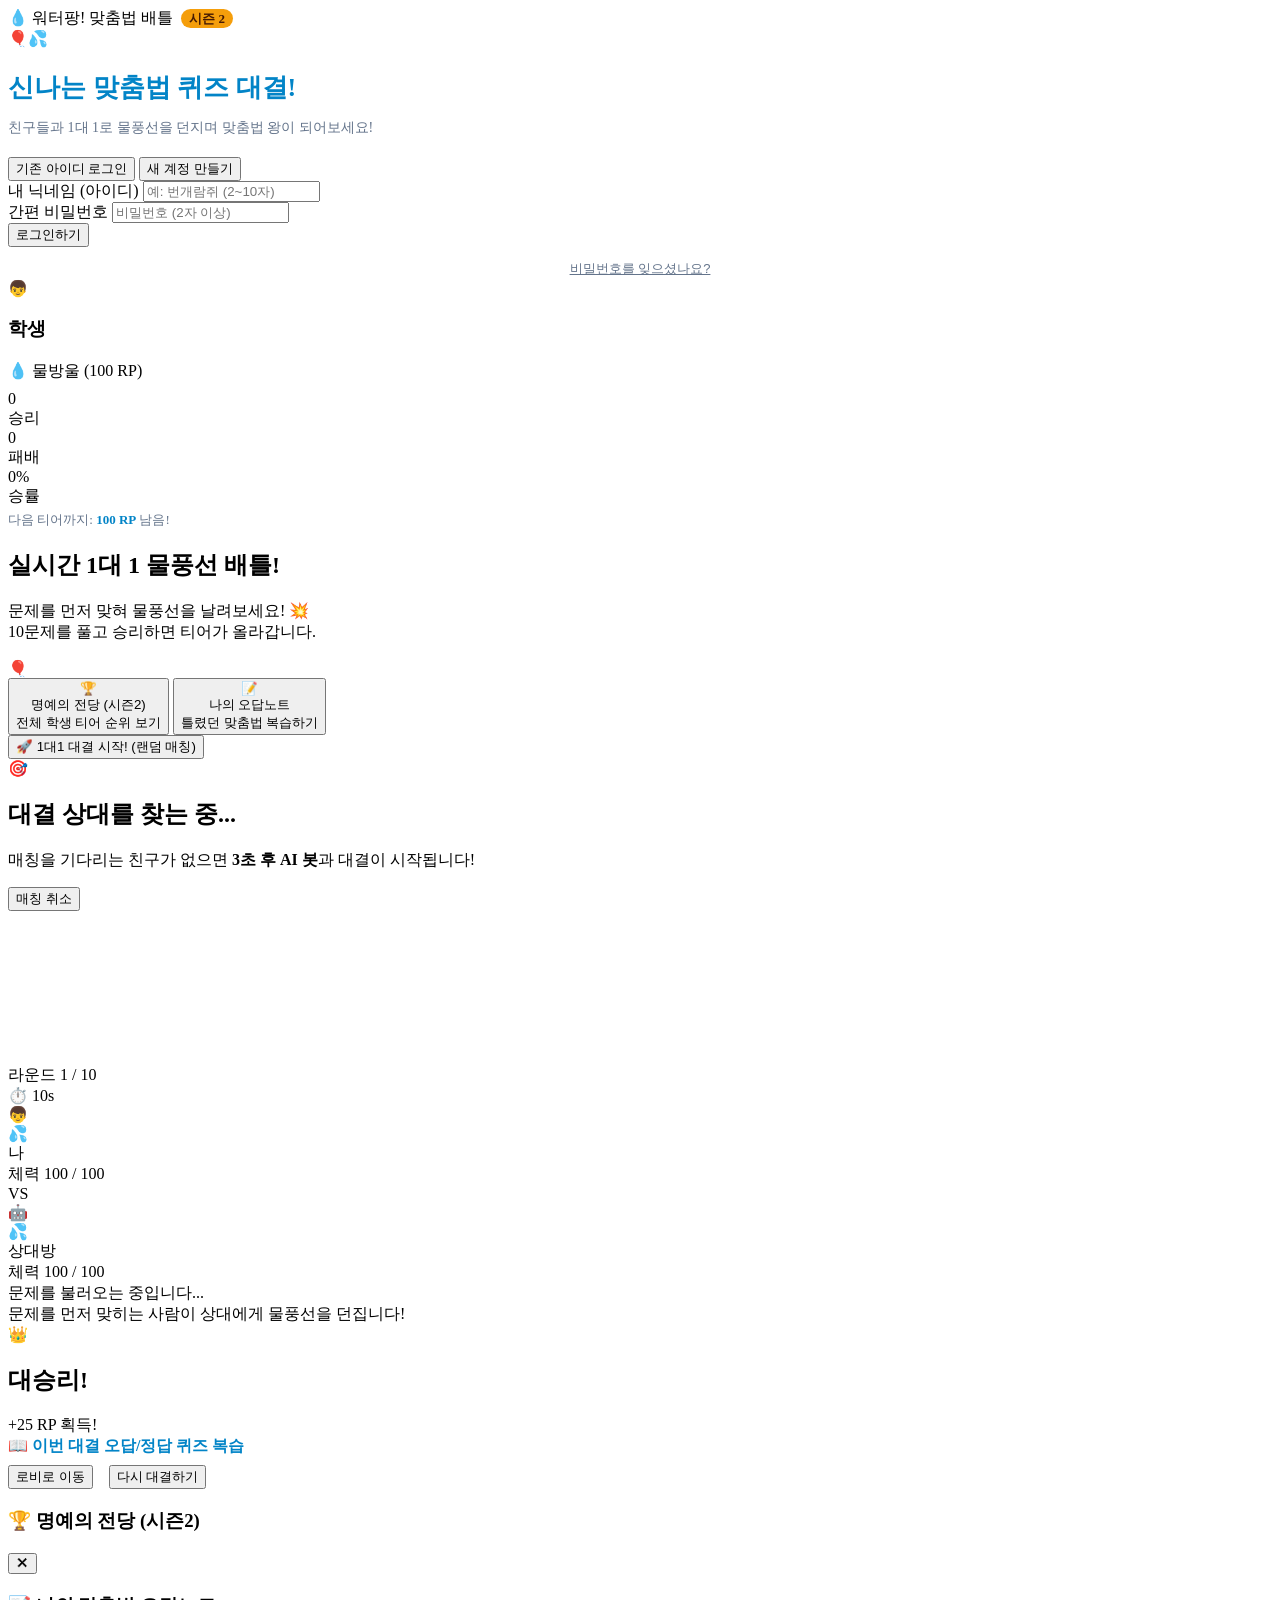
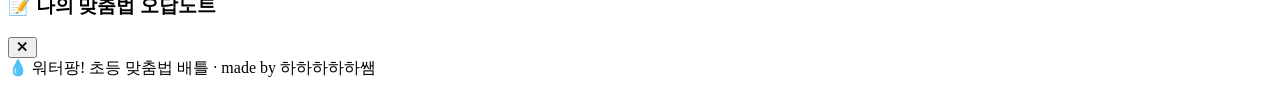
==== public/index.html @ 8b2261e2 "Add files via upload" ====
<!DOCTYPE html>
<html lang="ko">
<head>
  <meta charset="UTF-8">
  <meta name="viewport" content="width=device-width, initial-scale=1.0">
  <title>워터팡! 초등 맞춤법 퀴즈 배틀</title>
  <link rel="stylesheet" href="/css/style.css?v=2.0">
  <link rel="icon" href="data:image/svg+xml,<svg xmlns='http://www.w3.org/2000/svg' viewBox='0 0 100 100'><text y='.9em' font-size='90'>💧</text></svg>">
</head>
<body>
  <div id="app">
    <!-- Game Header -->
    <header class="game-header">
      <div class="logo-title">
        <span>💧</span>
        <span>워터팡! 맞춤법 배틀 <span style="background: #f59e0b; color: #451a03; font-size: 13px; padding: 2px 8px; border-radius: 12px; margin-left: 4px; font-weight: 900; vertical-align: middle;">시즌 2</span></span>
      </div>
      <div class="user-quick-bar" id="header-user-bar" style="display: none;">
        <span class="tier-badge" id="header-tier-badge">💧 물방울 (100 RP)</span>
        <span id="header-nickname" style="font-size: 16px; font-weight: bold;"></span>
        <button class="btn-icon" id="btn-sound-toggle" title="소리 켜기/끄기">🔊</button>
        <button class="btn-icon" id="btn-logout" title="로그아웃">🚪</button>
      </div>
    </header>

    <!-- 1. Auth View (Login / Register / Quick Guest) -->
    <section class="view-panel active" id="view-auth">
      <div class="auth-container">
        <div class="auth-logo">🎈💦</div>
        <div class="auth-card">
          <h2 style="font-size: 26px; color: #0284c7; margin-bottom: 8px;">신나는 맞춤법 퀴즈 대결!</h2>
          <p style="font-size: 14px; color: #64748b; margin-bottom: 20px;">
            친구들과 1대 1로 물풍선을 던지며 맞춤법 왕이 되어보세요!
          </p>

          <!-- Auth Mode Tabs -->
          <div class="auth-tabs">
            <button type="button" class="auth-tab active" id="tab-login">기존 아이디 로그인</button>
            <button type="button" class="auth-tab" id="tab-register">새 계정 만들기</button>
          </div>

          <form id="form-auth">
            <div class="form-group">
              <label class="form-label" for="auth-nickname">내 닉네임 (아이디)</label>
              <input type="text" id="auth-nickname" class="form-input" placeholder="예: 번개람쥐 (2~10자)" maxlength="12" required>
            </div>
            <div class="form-group">
              <label class="form-label" for="auth-password">간편 비밀번호</label>
              <input type="password" id="auth-password" class="form-input" placeholder="비밀번호 (2자 이상)" required>
            </div>

            <button type="submit" class="btn-primary" id="btn-submit-auth">로그인하기</button>
            <button type="button" class="btn-sub" id="btn-forgot-pw" style="display: block; margin: 12px auto 0; font-size: 13px; color: #64748b; background: none; border: none; cursor: pointer; text-decoration: underline;">비밀번호를 잊으셨나요?</button>
          </form>
        </div>
      </div>
    </section>

    <!-- 2. Lobby View -->
    <section class="view-panel" id="view-lobby">
      <div class="lobby-grid">
        <!-- Profile Column -->
        <div class="profile-card">
          <div class="profile-avatar-large" id="lobby-avatar">👦</div>
          <h3 class="profile-name" id="lobby-nickname">학생</h3>
          <div class="tier-badge" id="lobby-tier-badge" style="margin-bottom: 8px;">💧 물방울 (100 RP)</div>
          
          <div class="stats-panel">
            <div class="stat-box">
              <div class="stat-value" id="stat-wins">0</div>
              <div class="stat-label">승리</div>
            </div>
            <div class="stat-box">
              <div class="stat-value" id="stat-losses">0</div>
              <div class="stat-label">패배</div>
            </div>
            <div class="stat-box">
              <div class="stat-value" id="stat-winrate">0%</div>
              <div class="stat-label">승률</div>
            </div>
          </div>

          <div style="font-size: 13px; color: #64748b; width: 100%; text-align: left; margin-top: 4px;">
            다음 티어까지: <span id="tier-next-rp" style="font-weight: bold; color: #0284c7;">100 RP</span> 남음!
          </div>
        </div>

        <!-- Main Action Column -->
        <div class="lobby-main">
          <div class="hero-banner">
            <h2>실시간 1대 1 물풍선 배틀!</h2>
            <p>
              문제를 먼저 맞혀 물풍선을 날려보세요! 💥<br>
              10문제를 풀고 승리하면 티어가 올라갑니다.
            </p>
            <div class="hero-water-balloon">🎈</div>
          </div>

          <div class="action-cards">
            <button class="action-card-btn" id="btn-open-leaderboard">
              <div class="action-icon">🏆</div>
              <div class="action-text">
                <div class="action-title">명예의 전당 (시즌2)</div>
                <div class="action-desc">전체 학생 티어 순위 보기</div>
              </div>
            </button>

            <button class="action-card-btn" id="btn-open-wrongnotes">
              <div class="action-icon">📝</div>
              <div class="action-text">
                <div class="action-title">나의 오답노트</div>
                <div class="action-desc">틀렸던 맞춤법 복습하기</div>
              </div>
            </button>
          </div>

          <button class="btn-primary btn-battle-start" id="btn-start-matching">
            🚀 1대1 대결 시작! (랜덤 매칭)
          </button>
        </div>
      </div>
    </section>

    <!-- 3. Matchmaking Queue View -->
    <section class="view-panel" id="view-matchmaking">
      <div class="matchmaking-container">
        <div class="radar-wrapper">
          <div class="radar-pulse"></div>
          <div class="radar-pulse"></div>
          <div class="radar-pulse"></div>
          <div class="radar-icon">🎯</div>
        </div>
        <h2 class="queue-status-text">대결 상대를 찾는 중...</h2>
        <p class="queue-subtext">
          매칭을 기다리는 친구가 없으면 <strong>3초 후 AI 봇</strong>과 대결이 시작됩니다!
        </p>
        <button class="btn-primary btn-accent" id="btn-cancel-matching" style="max-width: 240px;">
          매칭 취소
        </button>
      </div>
    </section>

    <!-- 4. Battle Arena View -->
    <section class="view-panel" id="view-battle">
      <div class="battle-container" id="game-arena">
        <!-- Canvas for water balloons & particle explosions -->
        <canvas id="battle-fx-canvas"></canvas>

        <!-- Battle Header -->
        <div class="battle-top-bar">
          <div class="round-pill" id="battle-round-indicator">라운드 1 / 10</div>
          <div class="battle-timer-box">
            <span>⏱️</span>
            <span id="battle-timer-num">10</span>s
            <div class="timer-bar-bg">
              <div class="timer-bar-fill" id="battle-timer-fill"></div>
            </div>
          </div>
        </div>

        <!-- Versus Arena Section -->
        <div class="arena-versus">
          <!-- Player 1 (Me) -->
          <div class="fighter-card" id="fighter-p1">
            <div class="fighter-avatar" id="avatar-p1">👦
              <div class="water-drips">💦</div>
            </div>
            <div class="fighter-name" id="name-p1">나</div>
            <div class="hp-gauge-wrapper">
              <div class="hp-text">
                <span>체력</span>
                <span id="hp-num-p1">100 / 100</span>
              </div>
              <div class="hp-bar-bg">
                <div class="hp-bar-fill" id="hp-bar-p1" style="width: 100%;"></div>
              </div>
            </div>
          </div>

          <div class="vs-badge">VS</div>

          <!-- Player 2 (Opponent) -->
          <div class="fighter-card" id="fighter-p2">
            <div class="fighter-avatar" id="avatar-p2">🤖
              <div class="water-drips">💦</div>
            </div>
            <div class="fighter-name" id="name-p2">상대방</div>
            <div class="hp-gauge-wrapper">
              <div class="hp-text">
                <span>체력</span>
                <span id="hp-num-p2">100 / 100</span>
              </div>
              <div class="hp-bar-bg">
                <div class="hp-bar-fill" id="hp-bar-p2" style="width: 100%;"></div>
              </div>
            </div>
          </div>
        </div>

        <!-- Quiz Area -->
        <div class="quiz-card">
          <div class="quiz-question" id="quiz-question-text">
            문제를 불러오는 중입니다...
          </div>

          <div class="quiz-options-grid" id="quiz-options-container">
            <!-- Buttons injected by app.js -->
          </div>
        </div>

        <!-- Live Battle Action Banner -->
        <div class="battle-banner" id="battle-live-banner">
          문제를 먼저 맞히는 사람이 상대에게 물풍선을 던집니다!
        </div>

        <div class="explanation-box" id="round-explanation-box" style="display: none;">
          <!-- Educational spelling explanation -->
        </div>
      </div>
    </section>

    <!-- 5. Match Over View -->
    <section class="view-panel" id="view-match-over">
      <div class="match-over-container">
        <div class="result-crown" id="result-emoji">👑</div>
        <h2 class="result-title win" id="result-title">대승리!</h2>
        
        <div class="rp-badge-change plus" id="result-rp-badge">
          +25 RP 획득!
        </div>

        <div style="width: 100%; max-width: 600px; text-align: left; margin-bottom: 8px; font-weight: bold; color: #0284c7;">
          📖 이번 대결 오답/정답 퀴즈 복습
        </div>
        <div class="match-history-recap" id="match-recap-list">
          <!-- Recap rounds injected here -->
        </div>

        <div style="display: flex; gap: 16px; width: 100%; max-width: 440px;">
          <button class="btn-primary" id="btn-return-lobby">로비로 이동</button>
          <button class="btn-primary btn-accent" id="btn-rematch">다시 대결하기</button>
        </div>
      </div>
    </section>

    <!-- Modal: Leaderboard -->
    <div class="modal-backdrop" id="modal-leaderboard">
      <div class="modal-window">
        <div class="modal-header">
          <h3 id="leaderboard-modal-title">🏆 명예의 전당 (시즌2)</h3>
          <button class="btn-close" id="btn-close-leaderboard">✕</button>
        </div>
        <div class="modal-body">
          <div id="leaderboard-my-summary"></div>
          <div class="leaderboard-list" id="leaderboard-container">
            <!-- Leaderboard rows -->
          </div>
        </div>
      </div>
    </div>

    <!-- Modal: Wrong Answer Note -->
    <div class="modal-backdrop" id="modal-wrongnotes">
      <div class="modal-window">
        <div class="modal-header">
          <h3>📝 나의 맞춤법 오답노트</h3>
          <button class="btn-close" id="btn-close-wrongnotes">✕</button>
        </div>
        <div class="modal-body" id="wrongnotes-container">
          <!-- Wrong answer cards -->
        </div>
      </div>
    </div>

    <!-- Toast message -->
    <div class="toast-msg" id="toast-notification"></div>

    <!-- Game Footer -->
    <footer class="game-footer">
      <span>💧 워터팡! 초등 맞춤법 배틀</span>
      <span class="footer-dot">·</span>
      <span class="footer-author">made by 하하하하하쌤</span>
    </footer>
  </div>

  <!-- Scripts -->
  <script src="/js/audio.js?v=2.0"></script>
  <script src="/js/particles.js?v=2.0"></script>
  <script src="/js/app.js?v=2.0"></script>
</body>
</html>
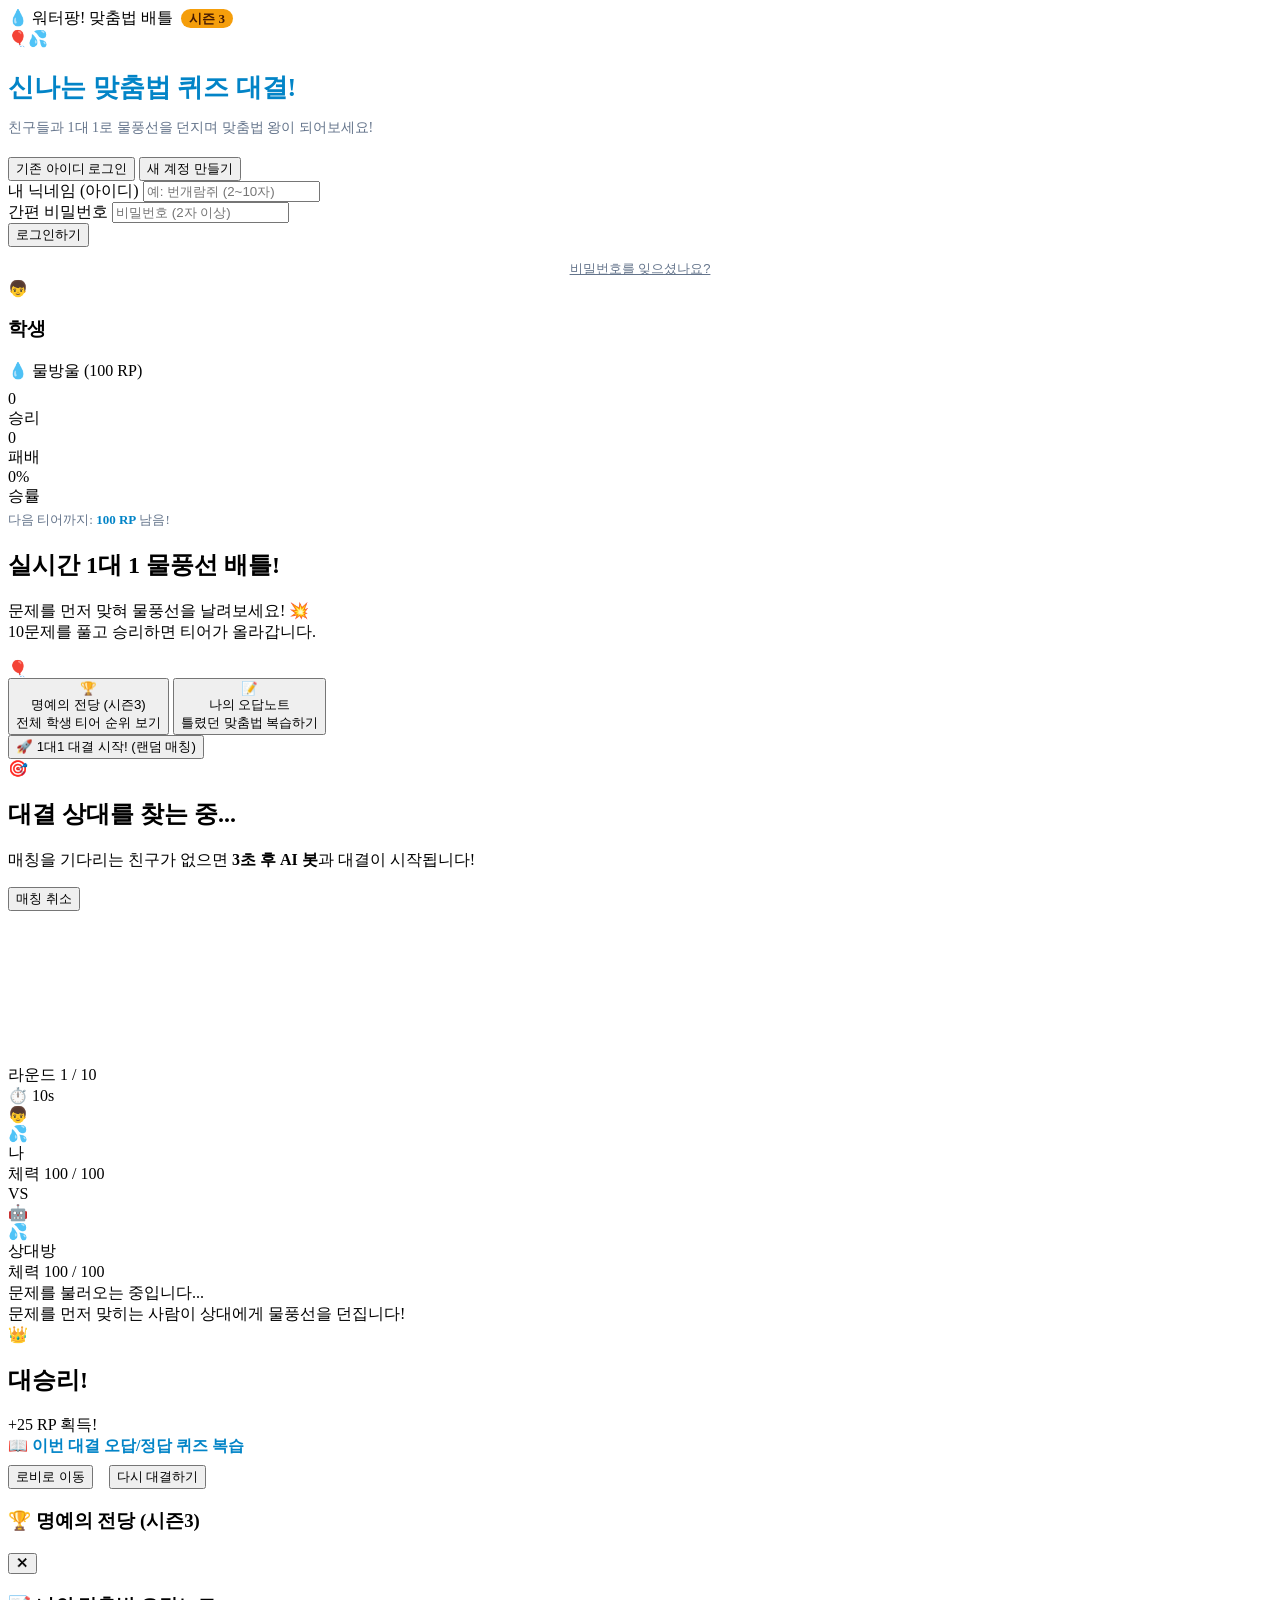
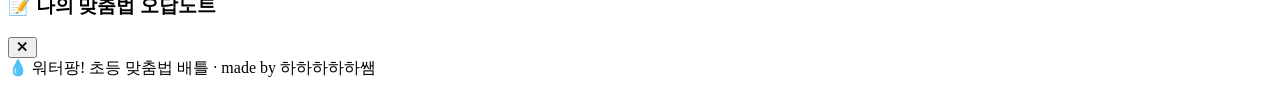
==== commit 1d0205c8: "Add files via upload" ====
--- a/public/index.html
+++ b/public/index.html
@@ -13,7 +13,7 @@
     <header class="game-header">
       <div class="logo-title">
         <span>💧</span>
-        <span>워터팡! 맞춤법 배틀 <span style="background: #f59e0b; color: #451a03; font-size: 13px; padding: 2px 8px; border-radius: 12px; margin-left: 4px; font-weight: 900; vertical-align: middle;">시즌 2</span></span>
+        <span>워터팡! 맞춤법 배틀 <span style="background: #f59e0b; color: #451a03; font-size: 13px; padding: 2px 8px; border-radius: 12px; margin-left: 4px; font-weight: 900; vertical-align: middle;">시즌 3</span></span>
       </div>
       <div class="user-quick-bar" id="header-user-bar" style="display: none;">
         <span class="tier-badge" id="header-tier-badge">💧 물방울 (100 RP)</span>
@@ -100,7 +100,7 @@
             <button class="action-card-btn" id="btn-open-leaderboard">
               <div class="action-icon">🏆</div>
               <div class="action-text">
-                <div class="action-title">명예의 전당 (시즌2)</div>
+                <div class="action-title">명예의 전당 (시즌3)</div>
                 <div class="action-desc">전체 학생 티어 순위 보기</div>
               </div>
             </button>
@@ -247,7 +247,7 @@
     <div class="modal-backdrop" id="modal-leaderboard">
       <div class="modal-window">
         <div class="modal-header">
-          <h3 id="leaderboard-modal-title">🏆 명예의 전당 (시즌2)</h3>
+          <h3 id="leaderboard-modal-title">🏆 명예의 전당 (시즌3)</h3>
           <button class="btn-close" id="btn-close-leaderboard">✕</button>
         </div>
         <div class="modal-body">
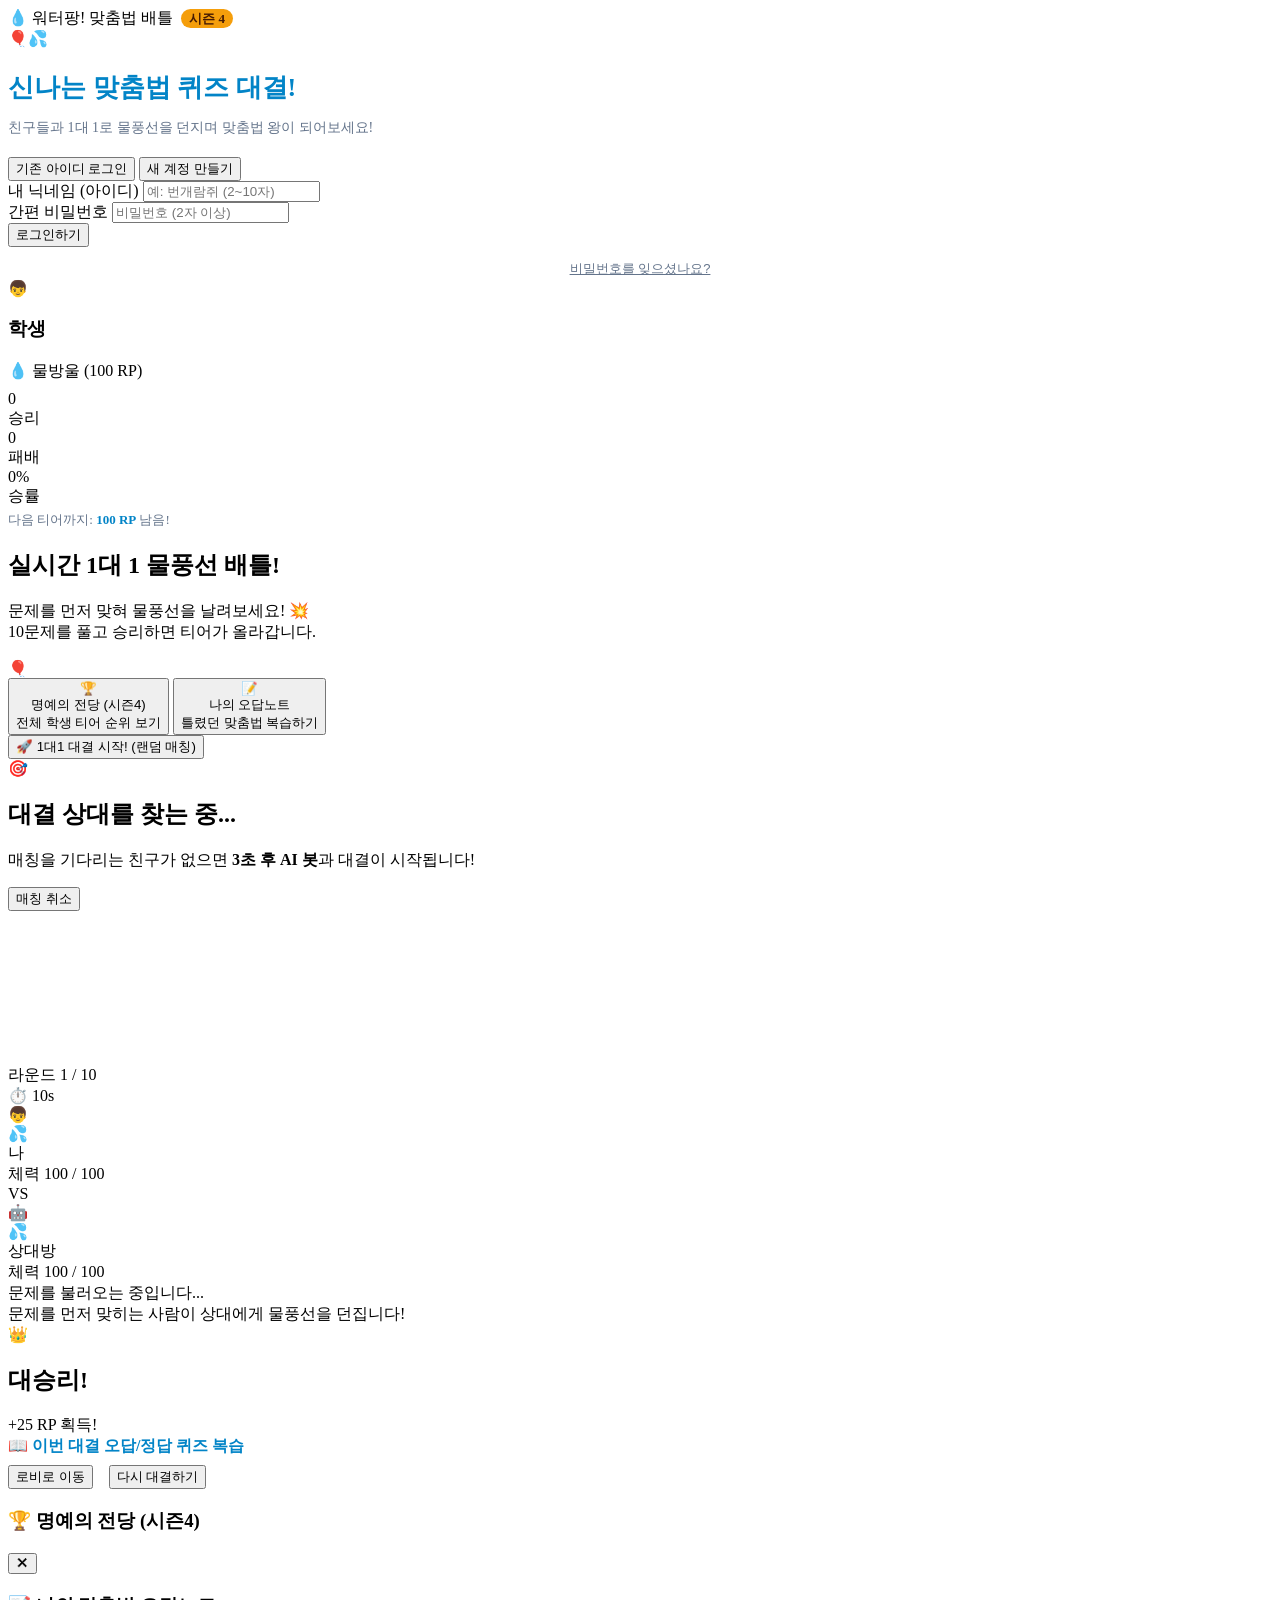
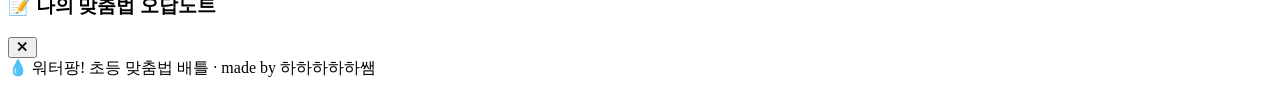
==== commit 0ab3b915: "Add files via upload" ====
--- a/public/index.html
+++ b/public/index.html
@@ -4,7 +4,7 @@
   <meta charset="UTF-8">
   <meta name="viewport" content="width=device-width, initial-scale=1.0">
   <title>워터팡! 초등 맞춤법 퀴즈 배틀</title>
-  <link rel="stylesheet" href="/css/style.css?v=2.0">
+  <link rel="stylesheet" href="/css/style.css?v=3.0">
   <link rel="icon" href="data:image/svg+xml,<svg xmlns='http://www.w3.org/2000/svg' viewBox='0 0 100 100'><text y='.9em' font-size='90'>💧</text></svg>">
 </head>
 <body>
@@ -13,7 +13,7 @@
     <header class="game-header">
       <div class="logo-title">
         <span>💧</span>
-        <span>워터팡! 맞춤법 배틀 <span style="background: #f59e0b; color: #451a03; font-size: 13px; padding: 2px 8px; border-radius: 12px; margin-left: 4px; font-weight: 900; vertical-align: middle;">시즌 3</span></span>
+        <span>워터팡! 맞춤법 배틀 <span style="background: #f59e0b; color: #451a03; font-size: 13px; padding: 2px 8px; border-radius: 12px; margin-left: 4px; font-weight: 900; vertical-align: middle;">시즌 4</span></span>
       </div>
       <div class="user-quick-bar" id="header-user-bar" style="display: none;">
         <span class="tier-badge" id="header-tier-badge">💧 물방울 (100 RP)</span>
@@ -100,7 +100,7 @@
             <button class="action-card-btn" id="btn-open-leaderboard">
               <div class="action-icon">🏆</div>
               <div class="action-text">
-                <div class="action-title">명예의 전당 (시즌3)</div>
+                <div class="action-title">명예의 전당 (시즌4)</div>
                 <div class="action-desc">전체 학생 티어 순위 보기</div>
               </div>
             </button>
@@ -247,7 +247,7 @@
     <div class="modal-backdrop" id="modal-leaderboard">
       <div class="modal-window">
         <div class="modal-header">
-          <h3 id="leaderboard-modal-title">🏆 명예의 전당 (시즌3)</h3>
+          <h3 id="leaderboard-modal-title">🏆 명예의 전당 (시즌4)</h3>
           <button class="btn-close" id="btn-close-leaderboard">✕</button>
         </div>
         <div class="modal-body">
@@ -284,8 +284,8 @@
   </div>
 
   <!-- Scripts -->
-  <script src="/js/audio.js?v=2.0"></script>
-  <script src="/js/particles.js?v=2.0"></script>
-  <script src="/js/app.js?v=2.0"></script>
+  <script src="/js/audio.js?v=3.0"></script>
+  <script src="/js/particles.js?v=3.0"></script>
+  <script src="/js/app.js?v=3.0"></script>
 </body>
 </html>
